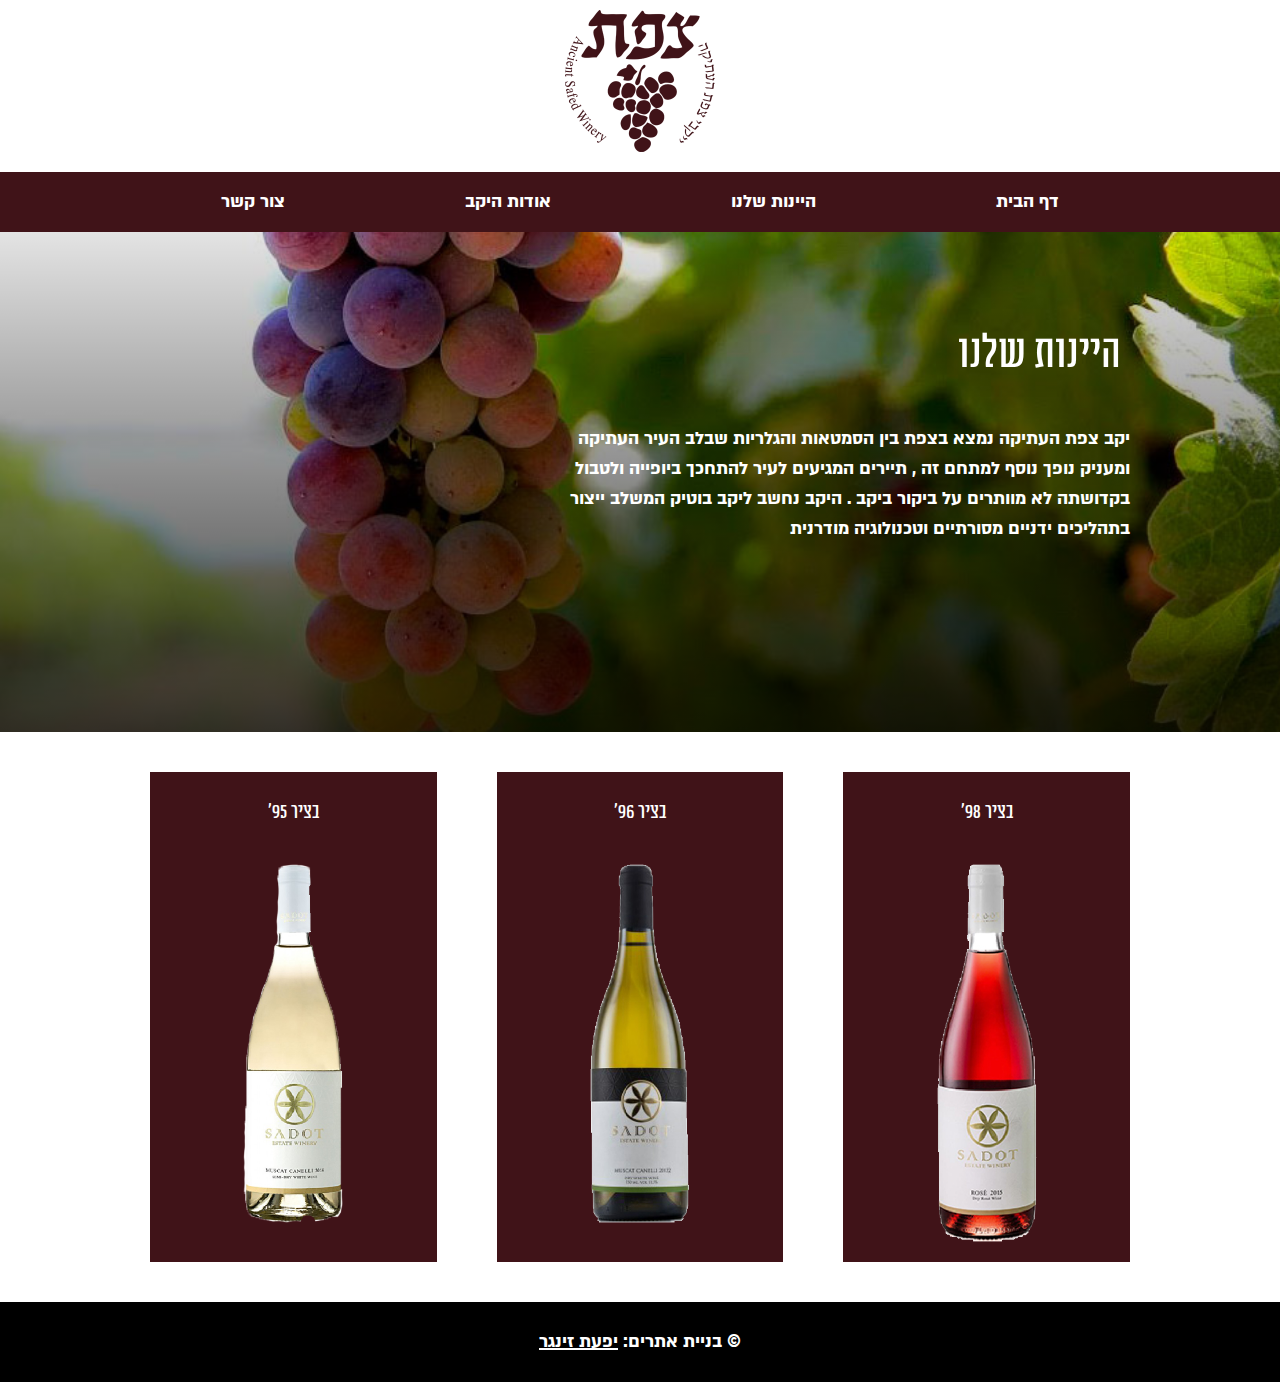
==== about.html @ 1e8e00b8 "y" ====
<!DOCTYPE html>
<html lang="he" dir="rtl">
<head>
    <meta charset="UTF-8">
    <title>אתר בסיסי</title>
    <link rel="stylesheet" href="style.css">
</head>

<body>

    <header>
        <img src="img/sitelogo.png" alt="yerukim" class="logo">
<nav>       <ul>
            <li><a href="index.html">דף הבית</a></li>
            <li><a href="wine.html">היינות שלנו</a></li>
            <li><a href="about.html">אודות היקב</a></li>
            <li><a href="contact.html">צור קשר</a></li>
        </ul>
        </nav> 
    </header>
    <div class="banner">
       <div class="container">
        <h1>  היינות שלנו
        </h1>
        <p>
        יקב צפת העתיקה נמצא בצפת בין הסמטאות והגלריות שבלב העיר העתיקה ומעניק נופך נוסף למתחם זה , תיירים המגיעים לעיר להתחכך ביופייה ולטבול בקדושתה לא מוותרים על ביקור ביקב .

היקב נחשב ליקב בוטיק המשלב ייצור בתהליכים ידניים מסורתיים וטכנולוגיה מודרנית
        </p>
        </div>
    </div>

    <div class="features">
        <div class="container">
            <ul>  
                <li>
                    
                    <h3>בציר 98׳</h3>
                    <img src="img/red.png" alt="" >
                </li> 
                <li>  
                    
                    <h3>בציר 96׳</h3> 
                    <img src="img/yellow.png"alt="">

                </li>
                <li>
                    
                    <h3>בציר 95׳</h3>
                    <img src="img/wite.png" alt="">
                </li>

            </ul>
        </div>
    </div>

    <footer>
        <p>&copy; בניית אתרים:
            <a href="">יפעת זינגר</a>
        </p>
    </footer>
</body></html>
---- style.css ----
@font-face {
    font-family: 'ambivalenti-tzar';
    src: url('font/ambivalenti-tzar/400/ambivalenti-tzar-aaa-400.woff') format('woff');
    font-weight: 400;
    font-style: normal;
}

@font-face {
    font-family: 'ambivalenti-tzar';
    src: url('font/ambivalenti-tzar/700/ambivalenti-tzar-aaa-700.woff') format('woff');
    font-weight: 700;
    font-style: normal;
}

@font-face {
    font-family: 'almoni-neue';
    src: url('font/almoni-neue/700/almoni-neue-aaa-700.woff')format('woff');
    font-weight: 700;
    font-style: normal;
}

h1,
h2,
h3 {
    font-family: 'ambivalenti-tzar';
    font-weight: 500;
}

body {
    background:
        background-image: color: #fff;
    margin: 0;
    font-family: 'almoni-neue', sans-serif;
    line-height: 1.5;
    font-size: 20px;
}

img {
    max-width: 100%;
    width: auto;
    height: auto;
    padding: 10px;



}


.logo {
    max-width: 150px;
}

.banner {
    background-image: linear-gradient(rgba(0, 0, 0, 0.1), rgba(0, 0, 0, 0.8)), url("img/grapes.jpeg");
    margin: auto;
    background-position: center 40%;
    background-size: cover;
    height: 400px;
    text-align: center;
    padding: 50px 0;
    display: block;

}

.banner h1{
    color: #fff;
    text-align: right;

    font-size: 50px
}
.banner p{
    color: #fff;
    font-size: 20px;
    text-align: right;
    padding-left: 420px
}

.container {
    max-width: 980px;
    margin: auto;

}

footer a {
    color: #fff;
}

.banner.container {
    max-width: 600px;

}

.features {
    background: #fff;
    text-align: center;
    padding: 20px;
}

.features ul {
    list-style: none;
    padding: 0;
    display: grid;
    grid-template-columns: 1fr 1fr 1fr;
    grid-gap: 60px;
    
}
.features li{
    background-color:#401318;
}

.features img {
    max-width: 100px;
}

.features h3{
    color: #fff;
}

footer {
    background: #000;
    color: #fff;
    text-align: center;
    padding: 5px;
}

footer a {
    color: #fff;
}

header {
    text-align: center;
}

nav ul{
    list-style: none;
    display: flex;
    justify-content: center;
    background-color: #401318;
    margin: 0;
    padding: 15px;

    
}
nav a{
    color: #fff;
    padding: 90px;
    text-decoration: none;
    transition: .3s;

}

nav a:hover{
    color: yellowgreen;
}
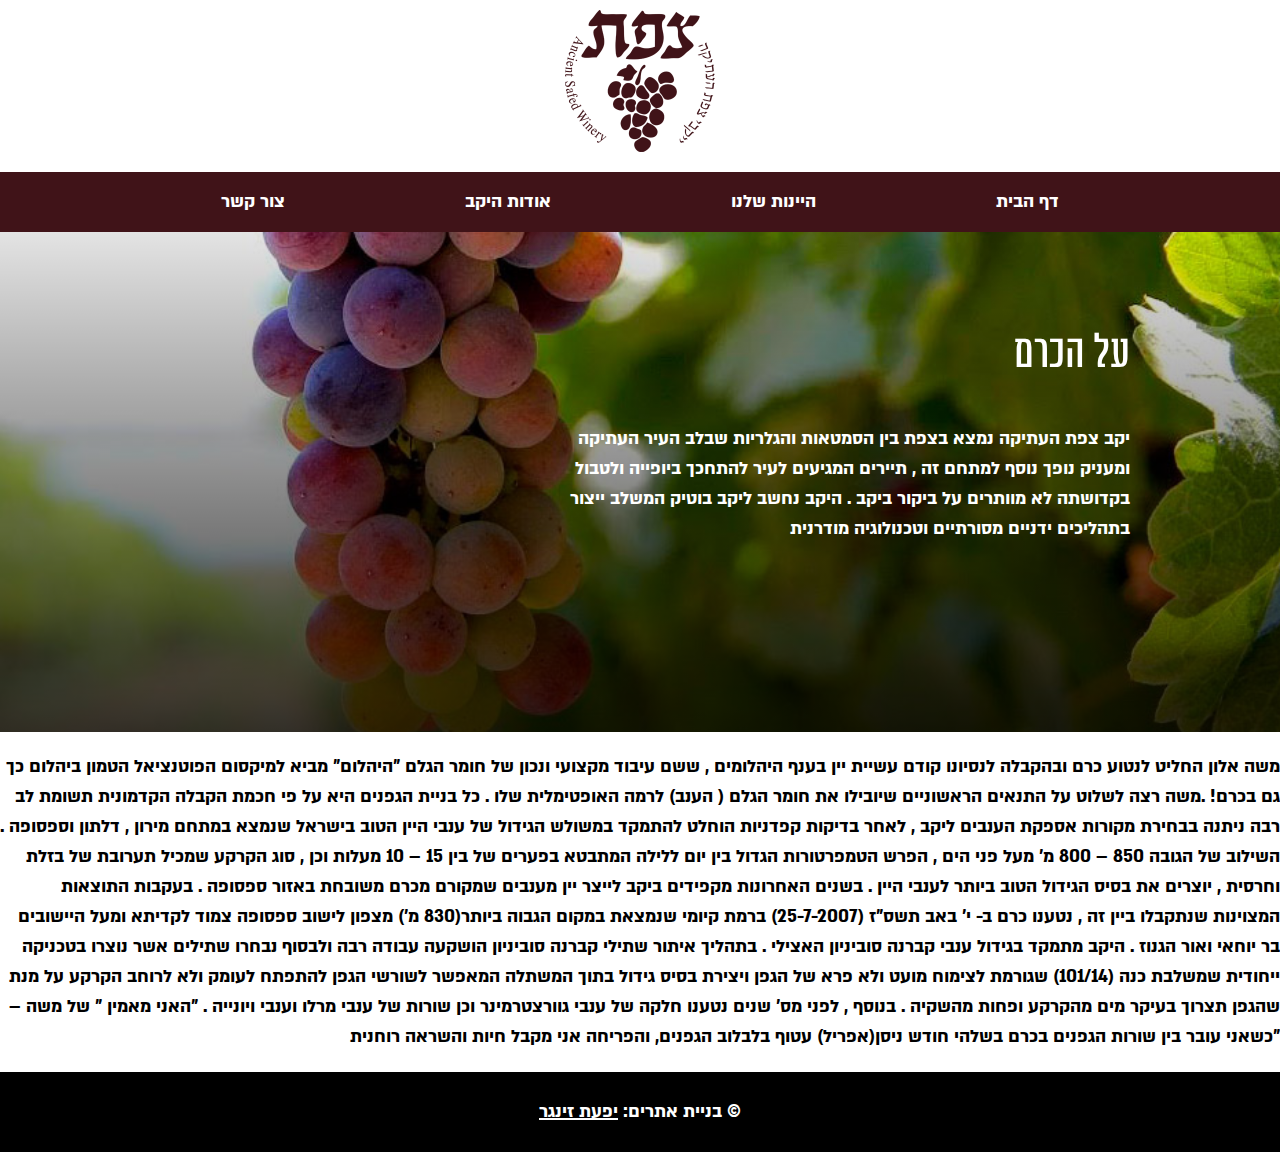
==== commit b9b9e3f7: "yr" ====
--- a/about.html
+++ b/about.html
@@ -20,7 +20,7 @@
     </header>
     <div class="banner">
        <div class="container">
-        <h1>  היינות שלנו
+        <h1> על הכרם
         </h1>
         <p>
         יקב צפת העתיקה נמצא בצפת בין הסמטאות והגלריות שבלב העיר העתיקה ומעניק נופך נוסף למתחם זה , תיירים המגיעים לעיר להתחכך ביופייה ולטבול בקדושתה לא מוותרים על ביקור ביקב .
@@ -29,30 +29,27 @@
         </p>
         </div>
     </div>
+<div>
+    <p>
+        משה אלון החליט לנטוע כרם ובהקבלה לנסיונו קודם עשיית יין בענף היהלומים , ששם עיבוד מקצועי ונכון של חומר הגלם "היהלום" מביא למיקסום הפוטנציאל הטמון ביהלום כך גם בכרם! .משה רצה לשלוט על התנאים הראשוניים שיובילו את חומר הגלם ( הענב) לרמה האופטימלית שלו . 
 
-    <div class="features">
-        <div class="container">
-            <ul>  
-                <li>
-                    
-                    <h3>בציר 98׳</h3>
-                    <img src="img/red.png" alt="" >
-                </li> 
-                <li>  
-                    
-                    <h3>בציר 96׳</h3> 
-                    <img src="img/yellow.png"alt="">
+כל בניית הגפנים היא על פי חכמת הקבלה הקדמונית 
 
-                </li>
-                <li>
-                    
-                    <h3>בציר 95׳</h3>
-                    <img src="img/wite.png" alt="">
-                </li>
+תשומת לב רבה ניתנה בבחירת מקורות אספקת הענבים ליקב , לאחר בדיקות קפדניות הוחלט להתמקד במשולש הגידול של ענבי היין הטוב בישראל שנמצא במתחם מירון , דלתון וספסופה .
 
-            </ul>
-        </div>
-    </div>
+השילוב של הגובה 850 – 800 מ' מעל פני הים , הפרש הטמפרטורות הגדול בין יום ללילה המתבטא בפערים של בין 15 – 10 מעלות וכן , סוג הקרקע שמכיל תערובת של בזלת וחרסית , יוצרים את בסיס הגידול הטוב ביותר לענבי היין .
+
+בשנים האחרונות מקפידים ביקב לייצר יין מענבים שמקורם מכרם משובחת באזור ספסופה . בעקבות התוצאות המצוינות שנתקבלו ביין זה , נטענו כרם ב- י' באב תשס"ז (25-7-2007) ברמת קיומי שנמצאת במקום הגבוה ביותר(830 מ') מצפון לישוב ספסופה  צמוד לקדיתא ומעל היישובים בר יוחאי ואור הגנוז . היקב מתמקד בגידול ענבי קברנה סוביניון האצילי .
+
+בתהליך איתור שתילי קברנה סוביניון הושקעה עבודה רבה ולבסוף נבחרו שתילים אשר נוצרו בטכניקה ייחודית שמשלבת כנה (101/14) שגורמת לצימוח מועט ולא פרא של הגפן ויצירת בסיס גידול בתוך המשתלה המאפשר לשורשי הגפן להתפתח לעומק ולא לרוחב הקרקע על מנת שהגפן תצרוך בעיקר מים מהקרקע ופחות מהשקיה .
+
+בנוסף , לפני מס' שנים נטענו חלקה של ענבי גוורצטרמינר וכן שורות של ענבי מרלו וענבי ויונייה .
+
+ "האני מאמין " של משה – "כשאני עובר בין שורות הגפנים בכרם בשלהי חודש ניסן(אפריל) עטוף בלבלוב הגפנים, והפריחה אני מקבל חיות והשראה רוחנית
+    </p>
+</div>
+    
+    
 
     <footer>
         <p>&copy; בניית אתרים:
--- a/style.css
+++ b/style.css
@@ -153,4 +153,39 @@
     color: yellowgreen;
 }
 
+form {
+    width: 350px;
+    margin: auto;
+    text-align: center;
+}
+input, textarea {
+    font: inherit;
+    color: inherit;
+    display: block;
+    border: 0;
+    padding: 5px;
+    width: 100%;
+    box-sizing: border-box;
+}
+textarea {
+    height: 200px;
+}
+label {
+    margin-bottom: 20px;
+    display: block;
+}
+input:focus, textarea:focus {
+    outline: 0;
+    box-shadow: inset 0 1px 5px rgba(0,0,0,0.5);
+    
+}
 
+.button {
+    transition: 0.3s;
+    background: #401318;
+    color: #fff;
+    margin:25px;
+}
+
+
+
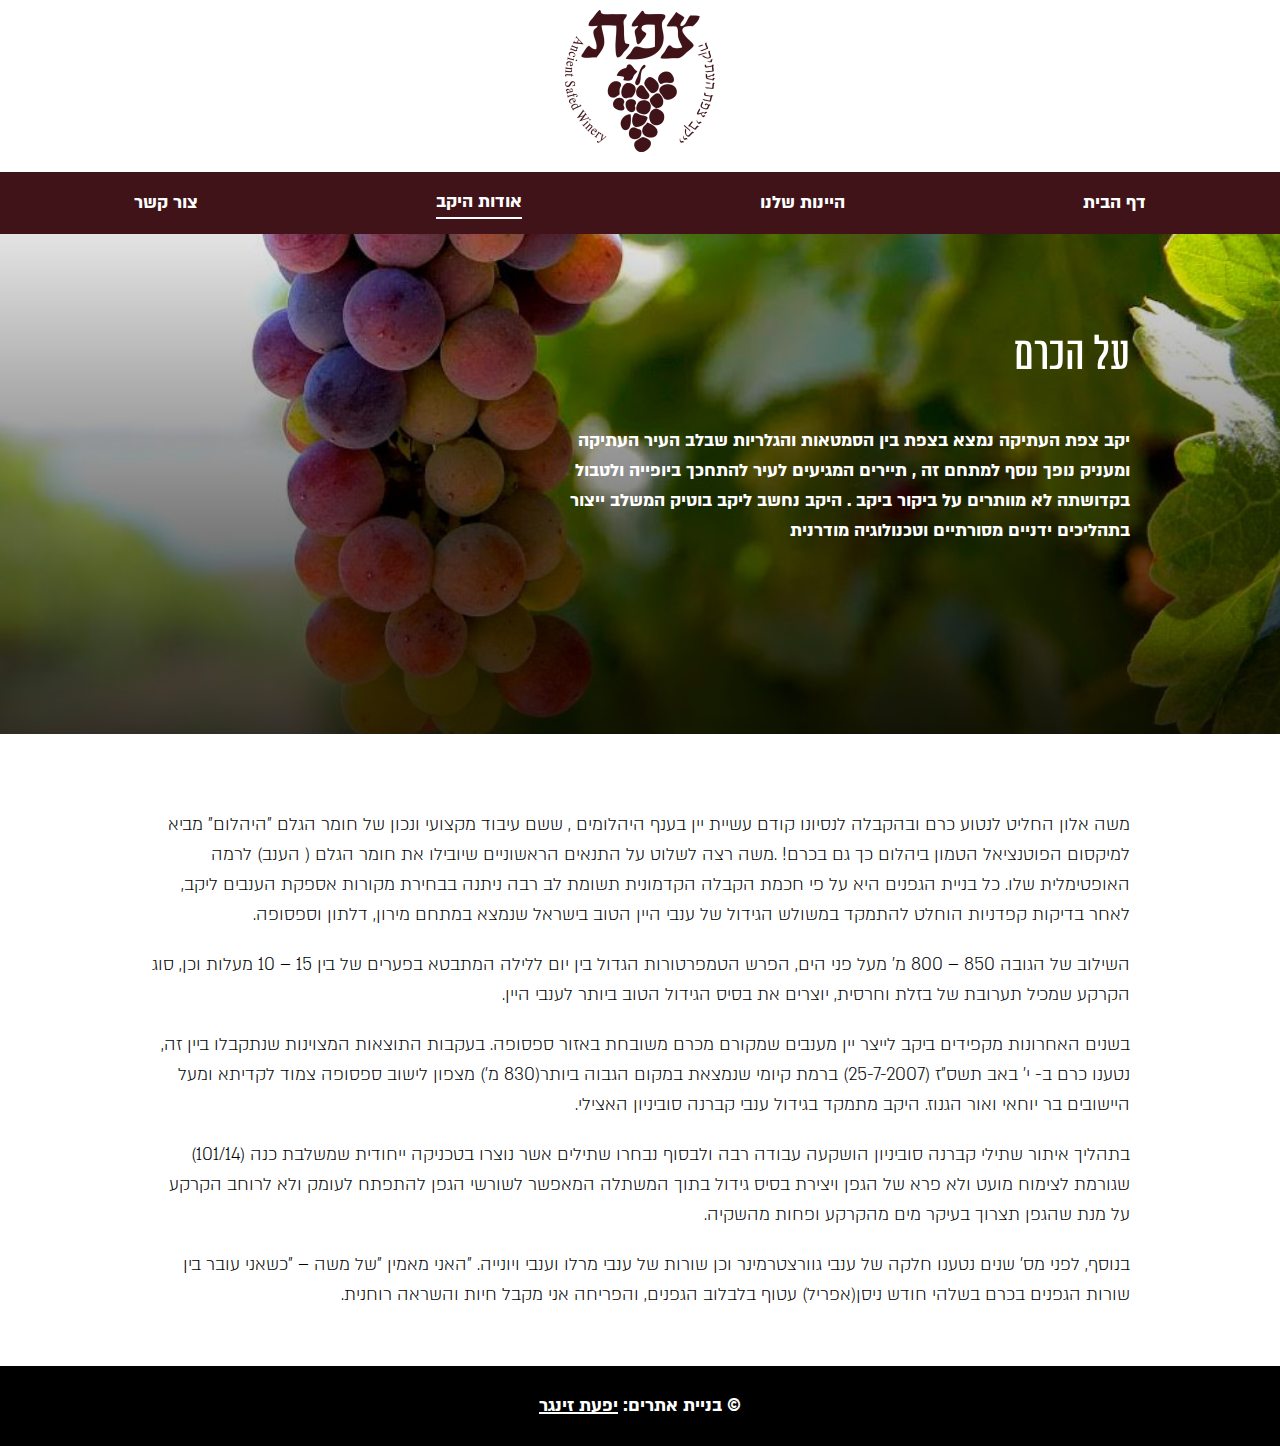
==== commit c296d0da: "ty" ====
--- a/about.html
+++ b/about.html
@@ -13,7 +13,7 @@
 <nav>       <ul>
             <li><a href="index.html">דף הבית</a></li>
             <li><a href="wine.html">היינות שלנו</a></li>
-            <li><a href="about.html">אודות היקב</a></li>
+            <li class="current"><a href="about.html">אודות היקב</a></li>
             <li><a href="contact.html">צור קשר</a></li>
         </ul>
         </nav> 
@@ -29,28 +29,28 @@
         </p>
         </div>
     </div>
-<div>
+     <div class="history">
+<div class="container">
     <p>
-        משה אלון החליט לנטוע כרם ובהקבלה לנסיונו קודם עשיית יין בענף היהלומים , ששם עיבוד מקצועי ונכון של חומר הגלם "היהלום" מביא למיקסום הפוטנציאל הטמון ביהלום כך גם בכרם! .משה רצה לשלוט על התנאים הראשוניים שיובילו את חומר הגלם ( הענב) לרמה האופטימלית שלו . 
+        משה אלון החליט לנטוע כרם ובהקבלה לנסיונו קודם עשיית יין בענף היהלומים , ששם עיבוד מקצועי ונכון של חומר הגלם "היהלום" מביא למיקסום הפוטנציאל הטמון ביהלום כך גם בכרם! .משה רצה לשלוט על התנאים הראשוניים שיובילו את חומר הגלם ( הענב) לרמה האופטימלית שלו. 
 
 כל בניית הגפנים היא על פי חכמת הקבלה הקדמונית 
 
-תשומת לב רבה ניתנה בבחירת מקורות אספקת הענבים ליקב , לאחר בדיקות קפדניות הוחלט להתמקד במשולש הגידול של ענבי היין הטוב בישראל שנמצא במתחם מירון , דלתון וספסופה .
+תשומת לב רבה ניתנה בבחירת מקורות אספקת הענבים ליקב, לאחר בדיקות קפדניות הוחלט להתמקד במשולש הגידול של ענבי היין הטוב בישראל שנמצא במתחם מירון, דלתון וספסופה.
+</p>
+<p>
+השילוב של הגובה 850 – 800 מ' מעל פני הים, הפרש הטמפרטורות הגדול בין יום ללילה המתבטא בפערים של בין 15 – 10 מעלות וכן, סוג הקרקע שמכיל תערובת של בזלת וחרסית, יוצרים את בסיס הגידול הטוב ביותר לענבי היין.
+</p>
+בשנים האחרונות מקפידים ביקב לייצר יין מענבים שמקורם מכרם משובחת באזור ספסופה. בעקבות התוצאות המצוינות שנתקבלו ביין זה, נטענו כרם ב- י' באב תשס"ז (25-7-2007) ברמת קיומי שנמצאת במקום הגבוה ביותר(830 מ') מצפון לישוב ספסופה צמוד לקדיתא ומעל היישובים בר יוחאי ואור הגנוז. היקב מתמקד בגידול ענבי קברנה סוביניון האצילי.
+<p>
+בתהליך איתור שתילי קברנה סוביניון הושקעה עבודה רבה ולבסוף נבחרו שתילים אשר נוצרו בטכניקה ייחודית שמשלבת כנה (101/14) שגורמת לצימוח מועט ולא פרא של הגפן ויצירת בסיס גידול בתוך המשתלה המאפשר לשורשי הגפן להתפתח לעומק ולא לרוחב הקרקע על מנת שהגפן תצרוך בעיקר מים מהקרקע ופחות מהשקיה.
+</p>
+בנוסף, לפני מס' שנים נטענו חלקה של ענבי גוורצטרמינר וכן שורות של ענבי מרלו וענבי ויונייה.
 
-השילוב של הגובה 850 – 800 מ' מעל פני הים , הפרש הטמפרטורות הגדול בין יום ללילה המתבטא בפערים של בין 15 – 10 מעלות וכן , סוג הקרקע שמכיל תערובת של בזלת וחרסית , יוצרים את בסיס הגידול הטוב ביותר לענבי היין .
-
-בשנים האחרונות מקפידים ביקב לייצר יין מענבים שמקורם מכרם משובחת באזור ספסופה . בעקבות התוצאות המצוינות שנתקבלו ביין זה , נטענו כרם ב- י' באב תשס"ז (25-7-2007) ברמת קיומי שנמצאת במקום הגבוה ביותר(830 מ') מצפון לישוב ספסופה  צמוד לקדיתא ומעל היישובים בר יוחאי ואור הגנוז . היקב מתמקד בגידול ענבי קברנה סוביניון האצילי .
-
-בתהליך איתור שתילי קברנה סוביניון הושקעה עבודה רבה ולבסוף נבחרו שתילים אשר נוצרו בטכניקה ייחודית שמשלבת כנה (101/14) שגורמת לצימוח מועט ולא פרא של הגפן ויצירת בסיס גידול בתוך המשתלה המאפשר לשורשי הגפן להתפתח לעומק ולא לרוחב הקרקע על מנת שהגפן תצרוך בעיקר מים מהקרקע ופחות מהשקיה .
-
-בנוסף , לפני מס' שנים נטענו חלקה של ענבי גוורצטרמינר וכן שורות של ענבי מרלו וענבי ויונייה .
-
- "האני מאמין " של משה – "כשאני עובר בין שורות הגפנים בכרם בשלהי חודש ניסן(אפריל) עטוף בלבלוב הגפנים, והפריחה אני מקבל חיות והשראה רוחנית
-    </p>
+ "האני מאמין "של משה – "כשאני עובר בין שורות הגפנים בכרם בשלהי חודש ניסן(אפריל) עטוף בלבלוב הגפנים, והפריחה אני מקבל חיות והשראה רוחנית.
+   
 </div>
-    
-    
-
+   </div>
     <footer>
         <p>&copy; בניית אתרים:
             <a href="">יפעת זינגר</a>
--- a/style.css
+++ b/style.css
@@ -18,6 +18,14 @@
     font-weight: 700;
     font-style: normal;
 }
+
+@font-face {
+    font-family: 'almoni-neue';
+    src: url('font/almoni-neue/300/almoni-neue-aaa-300.woff')format('woff');
+    font-weight: 300;
+    font-style: normal;
+}
+
 
 h1,
 h2,
@@ -31,6 +39,7 @@
         background-image: color: #fff;
     margin: 0;
     font-family: 'almoni-neue', sans-serif;
+    font-weight: 700;
     line-height: 1.5;
     font-size: 20px;
 }
@@ -40,9 +49,6 @@
     width: auto;
     height: auto;
     padding: 10px;
-
-
-
 }
 
 
@@ -50,8 +56,8 @@
     max-width: 150px;
 }
 
-.banner {
-    background-image: linear-gradient(rgba(0, 0, 0, 0.1), rgba(0, 0, 0, 0.8)), url("img/grapes.jpeg");
+.banner { 
+     background-image: linear-gradient(rgba(0, 0, 0, 0.1), rgba(0, 0, 0, 0.8)), url("img/grapes.jpeg");
     margin: auto;
     background-position: center 40%;
     background-size: cover;
@@ -59,16 +65,16 @@
     text-align: center;
     padding: 50px 0;
     display: block;
-
-}
-
-.banner h1{
+}
+
+.banner h1 {
     color: #fff;
     text-align: right;
 
     font-size: 50px
 }
-.banner p{
+
+.banner p {
     color: #fff;
     font-size: 20px;
     text-align: right;
@@ -102,17 +108,18 @@
     display: grid;
     grid-template-columns: 1fr 1fr 1fr;
     grid-gap: 60px;
-    
-}
-.features li{
-    background-color:#401318;
+
+}
+
+.features li {
+    background-color: #401318;
 }
 
 .features img {
     max-width: 100px;
 }
 
-.features h3{
+.features h3 {
     color: #fff;
 }
 
@@ -131,7 +138,7 @@
     text-align: center;
 }
 
-nav ul{
+nav ul {
     list-style: none;
     display: flex;
     justify-content: center;
@@ -139,17 +146,17 @@
     margin: 0;
     padding: 15px;
 
-    
-}
-nav a{
-    color: #fff;
-    padding: 90px;
+
+}
+
+nav a {
+    color: #fff;
     text-decoration: none;
     transition: .3s;
 
 }
 
-nav a:hover{
+nav a:hover {
     color: yellowgreen;
 }
 
@@ -158,7 +165,9 @@
     margin: auto;
     text-align: center;
 }
-input, textarea {
+
+input,
+textarea {
     font: inherit;
     color: inherit;
     display: block;
@@ -167,25 +176,69 @@
     width: 100%;
     box-sizing: border-box;
 }
+
 textarea {
     height: 200px;
 }
+
 label {
     margin-bottom: 20px;
     display: block;
 }
-input:focus, textarea:focus {
+
+input:focus,
+textarea:focus {
     outline: 0;
-    box-shadow: inset 0 1px 5px rgba(0,0,0,0.5);
-    
+    box-shadow: inset 0 1px 5px rgba(0, 0, 0, 0.5);
+    background: #401318;
+
 }
 
 .button {
     transition: 0.3s;
+    background: none;
+    border: 2px solid #401318;
+    color: #000;
+    
+}
+
+.button:hover{
     background: #401318;
     color: #fff;
-    margin:25px;
-}
-
-
-
+}
+
+.current {
+    border-bottom: #fff 2px solid;
+}
+
+nav li{
+    margin:auto
+}
+
+.history {
+    padding-top: 56px;
+    padding-bottom: 56px;
+    font-weight: 300;
+}
+
+input, textarea{
+    font: inherit;
+    color: inherit;
+    border:  2px solid #401318;
+    width: 100%;
+    box-sizing: border-box;
+    background: none;
+    border-radius: 2px;
+    transition: .3;
+    margin: 0;
+}
+
+.contact {
+    padding-bottom: 56px;
+}
+.contact h2{
+    text-align: center;
+    font-size: 36px;
+    color: darkred;
+    font-weight: 700;
+}
